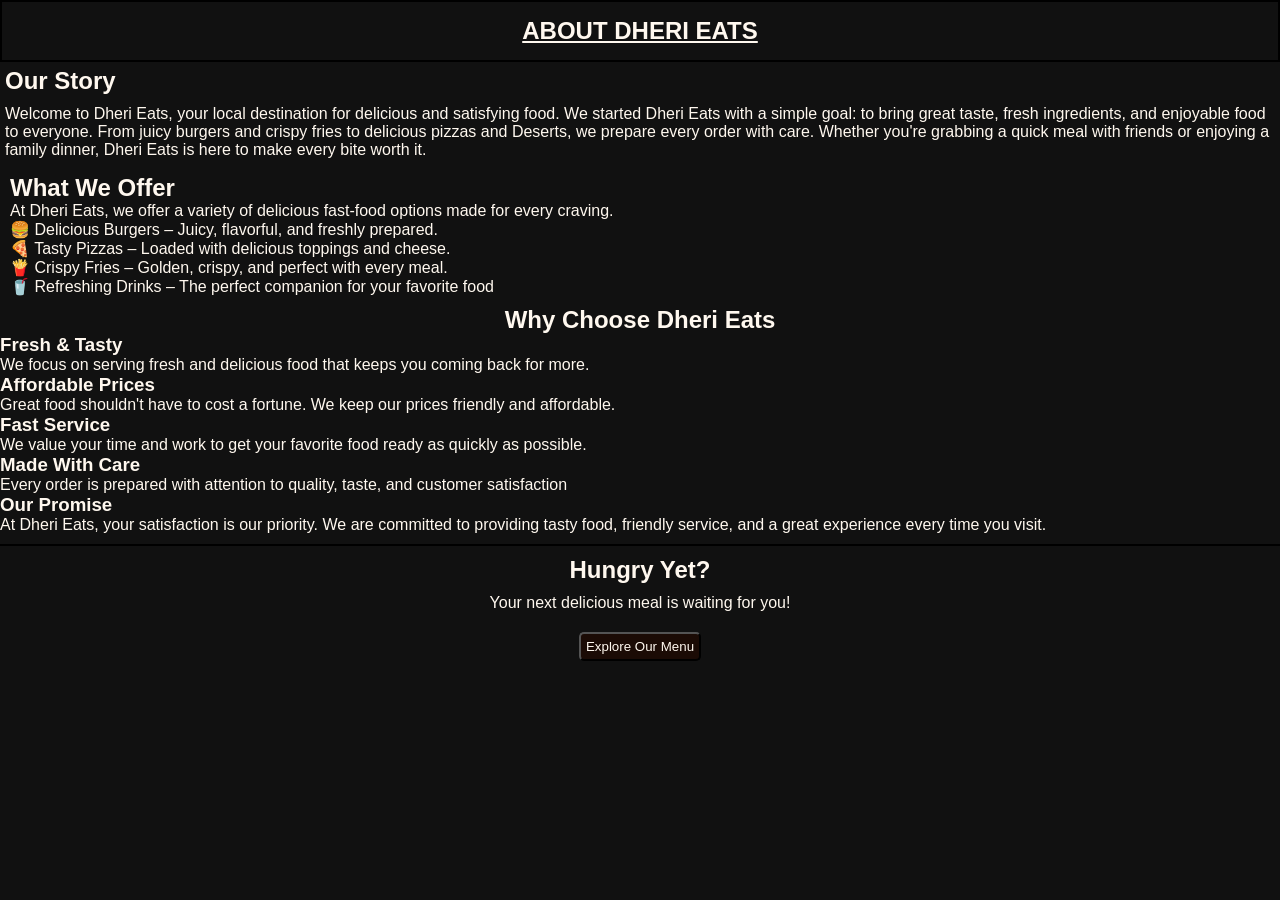
==== about.html @ 0f86bfa3 "A fast food restaurant website built with HTML and CSS." ====
<!DOCTYPE html>
<html lang="en">
<head>
    <meta charset="UTF-8">
    <meta name="viewport" content="width=device-width, initial-scale=1.0">
    <title>About Us</title>
    <link rel="stylesheet" href="about.css">
</head>
<body>
    <section class="intro">
    <h1>ABOUT DHERI EATS</h1>
    <h2>Our Story</h2>
    <p>Welcome to Dheri Eats, your local destination for delicious and satisfying food. We started Dheri Eats with a simple goal: to bring great taste, fresh ingredients, and enjoyable food to everyone.
From juicy burgers and crispy fries to delicious pizzas and Deserts, we prepare every order with care. Whether you're grabbing a quick meal with friends or enjoying a family dinner, Dheri Eats is here to make every bite worth it.</p>
    </section>
    <section class="offer">
        <h2>What We Offer</h2>
        <p>At Dheri Eats, we offer a variety of delicious fast-food options made for every craving.</p>
        <p>🍔 Delicious Burgers – Juicy, flavorful, and freshly prepared.<br>
        🍕 Tasty Pizzas – Loaded with delicious toppings and cheese.<br>
        🍟 Crispy Fries – Golden, crispy, and perfect with every meal.<br>
        🥤 Refreshing Drinks – The perfect companion for your favorite food</p>
    </section>
    <section class="choose">
        <h2>Why Choose Dheri Eats</h2>
        <h3>Fresh & Tasty</h3>
        <p>We focus on serving fresh and delicious food that keeps you coming back for more.</p>
        <h3>Affordable Prices</h3>
        <p>Great food shouldn't have to cost a fortune. We keep our prices friendly and affordable.</p>
        <h3>Fast Service</h3>
        <p>We value your time and work to get your favorite food ready as quickly as possible.</p>
        <h3>Made With Care</h3>
        <p>Every order is prepared with attention to quality, taste, and customer satisfaction</p>
        <h3>Our Promise</h3>
        <p>At Dheri Eats, your satisfaction is our priority. We are committed to providing tasty food, friendly service, and a great experience every time you visit.</p>
    </section>
    <section class="hungry">
    <h2>Hungry Yet?</h2>
    <p>Your next delicious meal is waiting for you!</p>

    <a href="index.html#Container">
        <button>Explore Our Menu</button>
    </a>
</section>
</body>
</html>
---- about.css ----
*{
    padding: 0;
    margin: 0;
    box-sizing: border-box;
    font-family: Arial, Helvetica, sans-serif;
    color: #fff8ef;
    background-color: #111111;
}
.intro{
    h1{
        text-align: center;
        padding: 15px;
        border: 2px solid black;
        text-decoration:underline;
    }
    h2{
        margin: 5px;
    }
    p{
        padding: 5px;
    }
}
.offer{
    padding: 10px;
}
.choose{

    padding-bottom: 10px;
    h2{
        text-align: center;
    }
}
.hungry{
    border-top: 2px solid black;
    text-align: center;
    padding-top: 10px;
    h2{
        margin-bottom: 10px;
    }
    p{
        margin-bottom: 10px;
    }
    button{
        background-color: #1b0b05;
        padding: 5px;
        margin: 10px;
        border-radius: 5px ;
    }
}
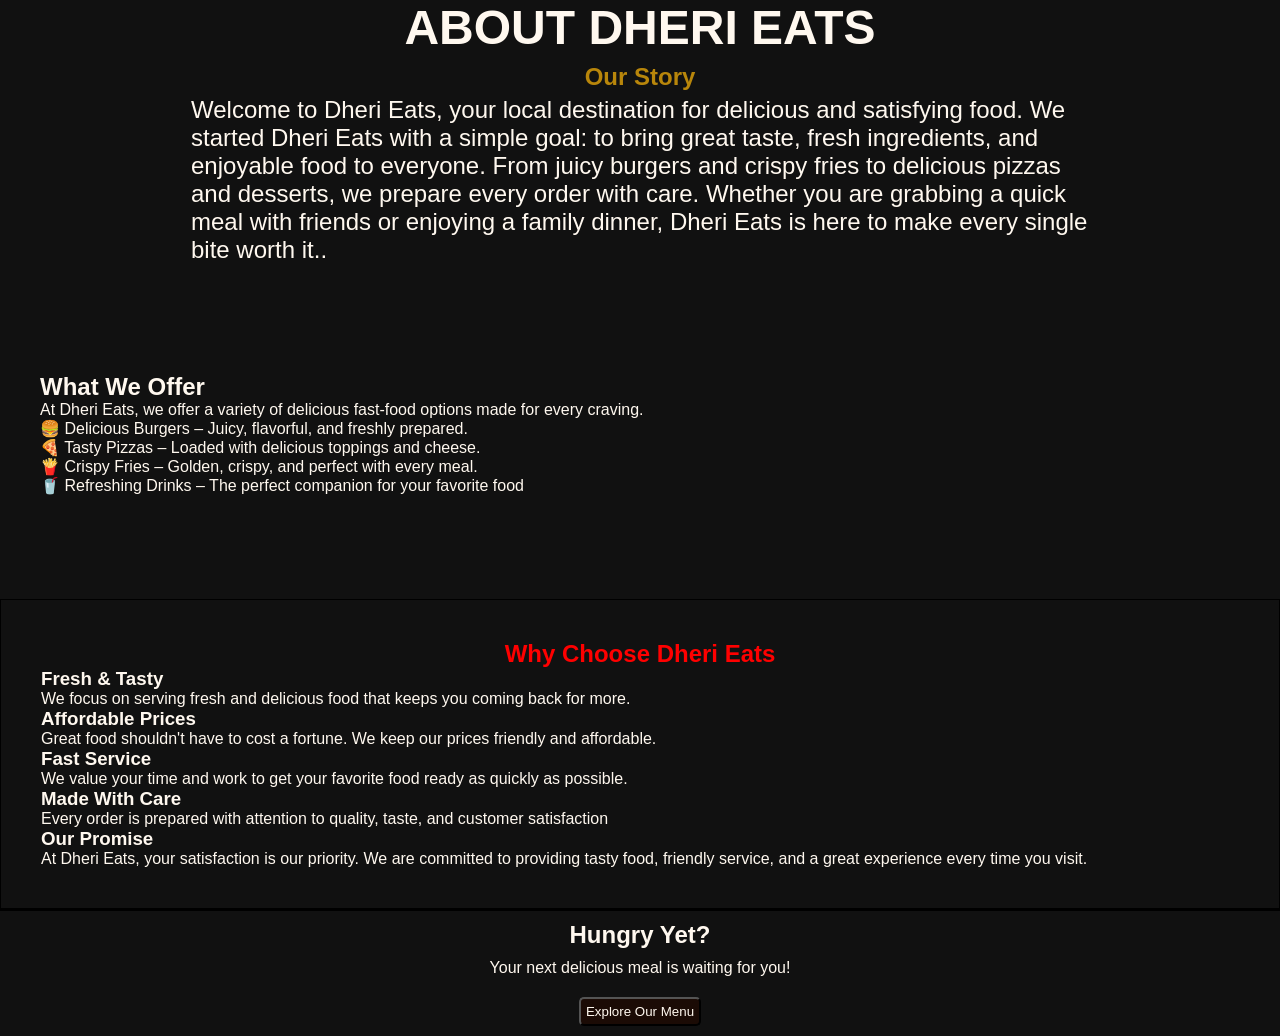
==== commit 91dac70d: "Updated Dheri Eats website" ====
--- a/about.html
+++ b/about.html
@@ -10,8 +10,7 @@
     <section class="intro">
     <h1>ABOUT DHERI EATS</h1>
     <h2>Our Story</h2>
-    <p>Welcome to Dheri Eats, your local destination for delicious and satisfying food. We started Dheri Eats with a simple goal: to bring great taste, fresh ingredients, and enjoyable food to everyone.
-From juicy burgers and crispy fries to delicious pizzas and Deserts, we prepare every order with care. Whether you're grabbing a quick meal with friends or enjoying a family dinner, Dheri Eats is here to make every bite worth it.</p>
+    <p>Welcome to Dheri Eats, your local destination for delicious and satisfying food. We started Dheri Eats with a simple goal: to bring great taste, fresh ingredients, and enjoyable food to everyone. From juicy burgers and crispy fries to delicious pizzas and desserts, we prepare every order with care. Whether you are grabbing a quick meal with friends or enjoying a family dinner, Dheri Eats is here to make every single bite worth it..</p>
     </section>
     <section class="offer">
         <h2>What We Offer</h2>
@@ -32,7 +31,7 @@
         <h3>Made With Care</h3>
         <p>Every order is prepared with attention to quality, taste, and customer satisfaction</p>
         <h3>Our Promise</h3>
-        <p>At Dheri Eats, your satisfaction is our priority. We are committed to providing tasty food, friendly service, and a great experience every time you visit.</p>
+        <p>At Dheri Eats, your satisfaction is our priority. We are committed to providing tasty food, friendly service, and  a great experience every time you visit.</p>
     </section>
     <section class="hungry">
     <h2>Hungry Yet?</h2>
--- a/about.css
+++ b/about.css
@@ -7,27 +7,36 @@
     background-color: #111111;
 }
 .intro{
+    margin: 0px 186px 64px;
     h1{
+        font-size: 48px;
         text-align: center;
-        padding: 15px;
-        border: 2px solid black;
-        text-decoration:underline;
-    }
+        font-weight: 800;
+    } 
     h2{
-        margin: 5px;
+        margin-top: 8px;
+        font-size: 24px;
+        font-weight: 700;
+        text-align: center;
+        color: darkgoldenrod;
     }
     p{
+        font-size: 24px;
         padding: 5px;
     }
 }
 .offer{
-    padding: 10px;
+    margin-bottom: 64px;
+    padding: 40px;
 }
 .choose{
 
-    padding-bottom: 10px;
+    padding:40px;
+    border: 1px solid black;
     h2{
         text-align: center;
+        color: red;
+        font-weight: 800;
     }
 }
 .hungry{
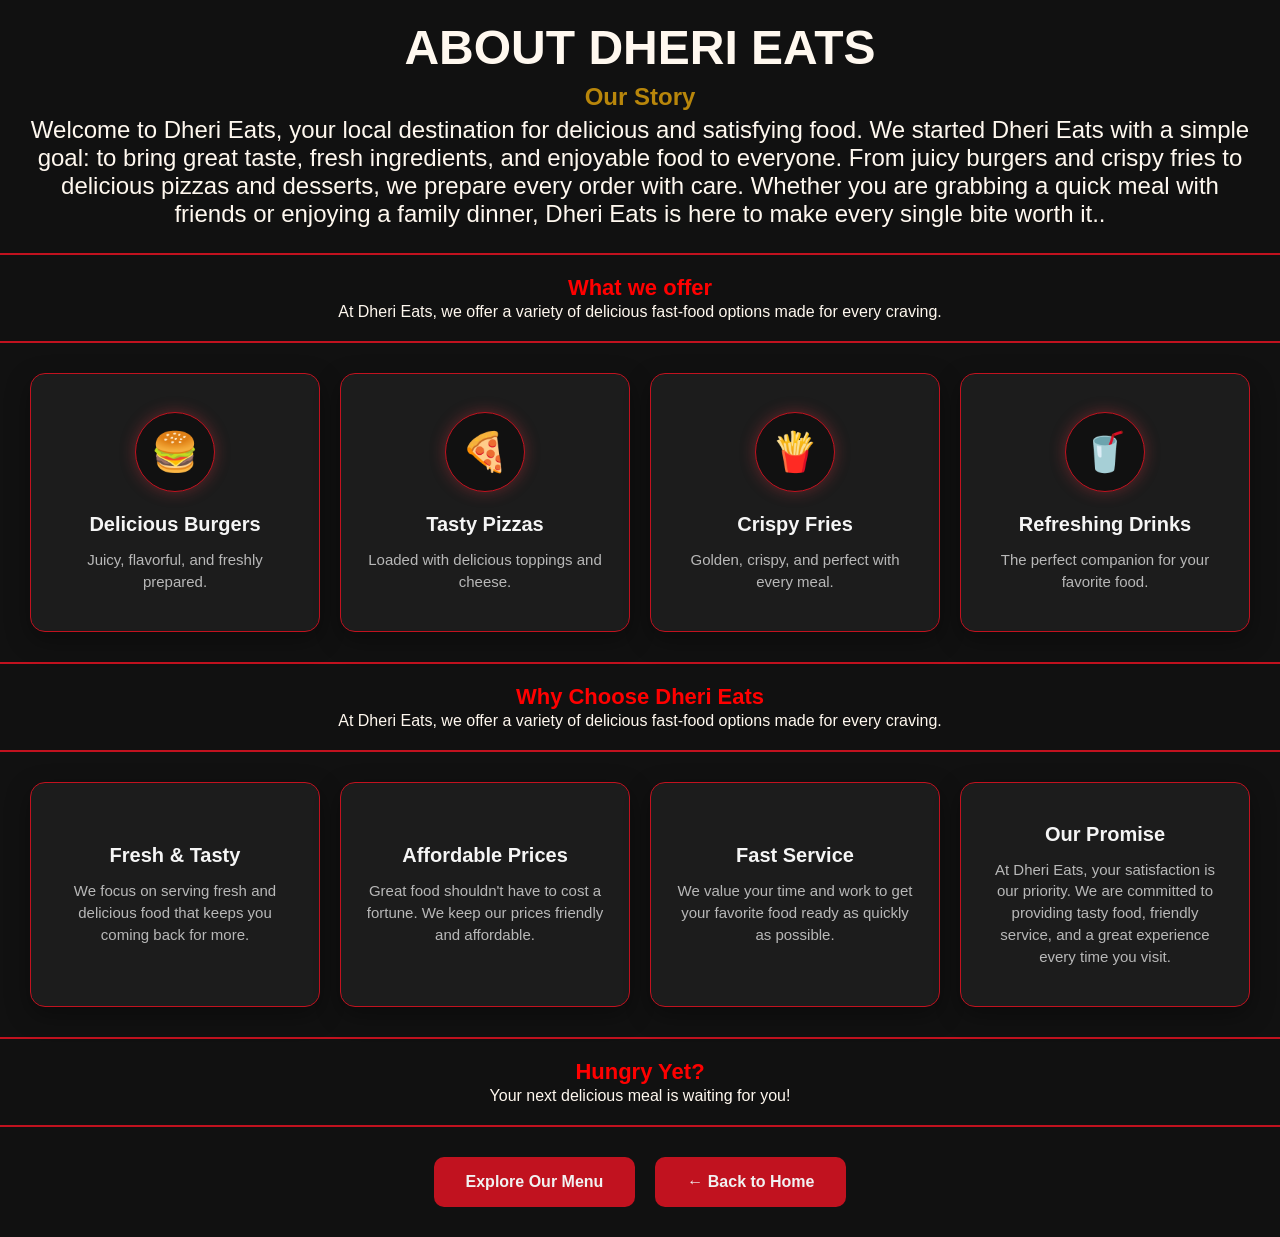
==== commit 553041e4: "fix responsive issue on small screens" ====
--- a/about.html
+++ b/about.html
@@ -8,38 +8,73 @@
 </head>
 <body>
     <section class="intro">
-    <h1>ABOUT DHERI EATS</h1>
-    <h2>Our Story</h2>
-    <p>Welcome to Dheri Eats, your local destination for delicious and satisfying food. We started Dheri Eats with a simple goal: to bring great taste, fresh ingredients, and enjoyable food to everyone. From juicy burgers and crispy fries to delicious pizzas and desserts, we prepare every order with care. Whether you are grabbing a quick meal with friends or enjoying a family dinner, Dheri Eats is here to make every single bite worth it..</p>
+        <h1 class="heading">ABOUT DHERI EATS</h1>
+        <h2 class="heading2">Our Story</h2>
+        <p class="para">Welcome to Dheri Eats, your local destination for delicious and satisfying food. We started Dheri Eats with a simple goal: to bring great taste, fresh ingredients, and enjoyable food to everyone. From juicy burgers and crispy fries to delicious pizzas and desserts, we prepare every order with care. Whether you are grabbing a quick meal with friends or enjoying a family dinner, Dheri Eats is here to make every single bite worth it..</p>
     </section>
-    <section class="offer">
-        <h2>What We Offer</h2>
-        <p>At Dheri Eats, we offer a variety of delicious fast-food options made for every craving.</p>
-        <p>🍔 Delicious Burgers – Juicy, flavorful, and freshly prepared.<br>
-        🍕 Tasty Pizzas – Loaded with delicious toppings and cheese.<br>
-        🍟 Crispy Fries – Golden, crispy, and perfect with every meal.<br>
-        🥤 Refreshing Drinks – The perfect companion for your favorite food</p>
+    <section>
+        <div class="hi">
+            <h2>What we offer</h2>
+            <p>At Dheri Eats, we offer a variety of delicious fast-food options made for every craving.</p>
+        </div>
+        <div class="features">
+            <div class="feature-box">
+                <h1>🍔</h1>
+                <h3>Delicious Burgers</h3>
+                <p>Juicy, flavorful, and freshly prepared.</p>
+            </div>
+            <div class="feature-box">
+                <h1>🍕</h1>
+                <h3>Tasty Pizzas</h3>
+                <p>Loaded with delicious toppings and cheese.</p>
+            </div>
+            <div class="feature-box">
+                <h1>🍟</h1>
+                <h3>Crispy Fries</h3>
+                <p>Golden, crispy, and perfect with every meal.</p>
+            </div>
+            <div class="feature-box">
+                <h1>🥤</h1>
+                <h3>Refreshing Drinks</h3>
+                <p>The perfect companion for your favorite food.</p>
+            </div>
+        </div>
     </section>
-    <section class="choose">
-        <h2>Why Choose Dheri Eats</h2>
-        <h3>Fresh & Tasty</h3>
-        <p>We focus on serving fresh and delicious food that keeps you coming back for more.</p>
-        <h3>Affordable Prices</h3>
-        <p>Great food shouldn't have to cost a fortune. We keep our prices friendly and affordable.</p>
-        <h3>Fast Service</h3>
-        <p>We value your time and work to get your favorite food ready as quickly as possible.</p>
-        <h3>Made With Care</h3>
-        <p>Every order is prepared with attention to quality, taste, and customer satisfaction</p>
-        <h3>Our Promise</h3>
-        <p>At Dheri Eats, your satisfaction is our priority. We are committed to providing tasty food, friendly service, and  a great experience every time you visit.</p>
+ <section>
+        <div class="hi">
+            <h2>Why Choose Dheri Eats</h2>
+            <p>At Dheri Eats, we offer a variety of delicious fast-food options made for every craving.</p>
+        </div>
+        <div class="features">
+            <div class="feature-box">
+                <h3>Fresh & Tasty</h3>
+                <p>We focus on serving fresh and delicious food that keeps you coming back for more.</p>
+            </div>
+            <div class="feature-box">
+                <h3>Affordable Prices</h3>
+                <p>Great food shouldn't have to cost a fortune. We keep our prices friendly and affordable.</p>
+            </div>
+            <div class="feature-box">
+                <h3>Fast Service</h3>
+                <p>We value your time and work to get your favorite food ready as quickly as possible.</p>
+            </div>
+            <div class="feature-box">
+                <h3>Our Promise</h3>
+                <p>At Dheri Eats, your satisfaction is our priority. We are committed to providing tasty food, friendly service, and  a great experience every time you visit.</p>
+            </div>
+        </div>
+    </section>          
+    <section class="hi">
+        <h2>Hungry Yet?</h2>
+        <p>Your next delicious meal is waiting for you!</p>
     </section>
-    <section class="hungry">
-    <h2>Hungry Yet?</h2>
-    <p>Your next delicious meal is waiting for you!</p>
-
-    <a href="index.html#Container">
-        <button>Explore Our Menu</button>
-    </a>
-</section>
+    <footer>
+        <a href="index.html#Container">
+            <button type="button">Explore Our Menu</button>
+        </a>
+        <a href="index.html">
+            <button type="button">← Back to Home</button>
+        </a>
+    </footer>
 </body>
 </html>
--- a/about.css
+++ b/about.css
@@ -7,52 +7,125 @@
     background-color: #111111;
 }
 .intro{
-    margin: 0px 186px 64px;
-    h1{
-        font-size: 48px;
-        text-align: center;
-        font-weight: 800;
-    } 
-    h2{
-        margin-top: 8px;
-        font-size: 24px;
-        font-weight: 700;
-        text-align: center;
-        color: darkgoldenrod;
-    }
-    p{
-        font-size: 24px;
-        padding: 5px;
-    }
+    text-align: center;
+    padding: clamp(16px, 3vw, 20px);
+    color: #F5F5F5;
+} 
+.heading{
+    font-size: 48px;
+    text-align: center;
+    font-weight: 800;
+} 
+.heading2{
+    margin-top: 8px;
+    font-size: 24px;
+    font-weight: 700;
+    text-align: center;
+    color: darkgoldenrod;
 }
-.offer{
-    margin-bottom: 64px;
-    padding: 40px;
+.para{
+    font-size: 24px;
+    padding: 5px;
 }
-.choose{
+.hi{
+    text-align: center;
+    padding: clamp(16px, 3vw, 20px);
+    color: #F5F5F5;
+    border-bottom: 2px solid #C1121F;
+    border-top: 2px solid #C1121F;
+}
+.hi h2 {
+    color: #ff0000;
+    margin-bottom: 2px;
+    font-size: clamp(16px, 2.6vw, 22px);
+    
+}
+.hi h1 {
+    color: #F5F5F5;
+    font-size: clamp(22px, 4.5vw, 36px);
+}
+.features{
+    background-color: #111111;
+    padding: clamp(14px, 3vw, 30px);
+    display: grid;
+    grid-template-columns: repeat(4, minmax(0, 1fr));
+    gap: clamp(10px, 1.6vw, 20px);
+    max-width: 1400px;
+    margin: 0 auto;
+}
+.feature-box{
+    background-color: #1C1C1C;
+    text-align: center;
+    min-height: 220px;
+    height: auto;
+    width: 100%;
+    min-width: 0;
+    border: 1px solid #C1121F;
+    padding: clamp(20px, 3vw, 48px) clamp(14px, 2vw, 24px);
+    margin: 0;
+    box-shadow: 0 8px 25px rgba(0, 0, 0, 0.35);
+    border-radius: 15px;
+    display: flex;
+    flex-direction: column;
+    align-items: center;
+    justify-content: center;
+    transition: transform 0.25s ease, box-shadow 0.25s ease, border-color 0.25s ease;
+}
+.feature-box:hover{
+    transform: translateY(-6px);
+    box-shadow: 0 14px 30px rgba(0, 0, 0, 0.5);
+    border-color: #E63946;
+}
+.feature-box h1{
+    font-size: clamp(24px, 3vw, 40px);
+    align-items: center;
+    justify-content: center;
+    display: flex;
+    margin: 0 auto clamp(12px, 2vw, 20px);
+    width: clamp(64px, 8vw, 80px);
+    height: clamp(64px, 8vw, 80px);
+    padding: 0;
+    border: 1px solid #C1121F;
+    border-radius: 50%;
+    box-shadow: 0 0 15px rgba(230, 57, 70, 0.35);
+    flex-shrink: 0;
+}
+.feature-box h3{
+    background-color: #1C1C1C;
+    margin-bottom: clamp(6px, 1.2vw, 12px);
+    color: #F5F5F5;
+    font-size: clamp(15px, 1.8vw, 20px);
+    line-height: 1.25;
+}
+.feature-box p {
+    background-color: #1C1C1C;
+    color: #B8B8B8;
+    font-size: clamp(12px, 1.3vw, 15px);
+    line-height: 1.45;
+}
+footer {
+    display: flex;
+    justify-content: center;
+    align-items: center;
+    gap: 20px;
+}
+button {
+    background-color: #C1121F;
+    color: #F1F1F1;
+    padding: clamp(12px, 2vw, 16px) clamp(20px, 3vw, 32px);
+    border: none;
+    border-radius: 10px;
+    font-size: clamp(13px, 1.6vw, 16px);
+    font-weight: 700;
+    margin: 30px 0;
+}
+button:hover{
+    background-color:#c51e29;
+} 
 
-    padding:40px;
-    border: 1px solid black;
-    h2{
-        text-align: center;
-        color: red;
-        font-weight: 800;
-    }
-}
-.hungry{
-    border-top: 2px solid black;
-    text-align: center;
-    padding-top: 10px;
-    h2{
-        margin-bottom: 10px;
-    }
-    p{
-        margin-bottom: 10px;
-    }
-    button{
-        background-color: #1b0b05;
-        padding: 5px;
-        margin: 10px;
-        border-radius: 5px ;
+
+@media (max-width: 1024px){
+    .features{
+        grid-template-columns: repeat(2, minmax(0, 1fr));
     }
 }
